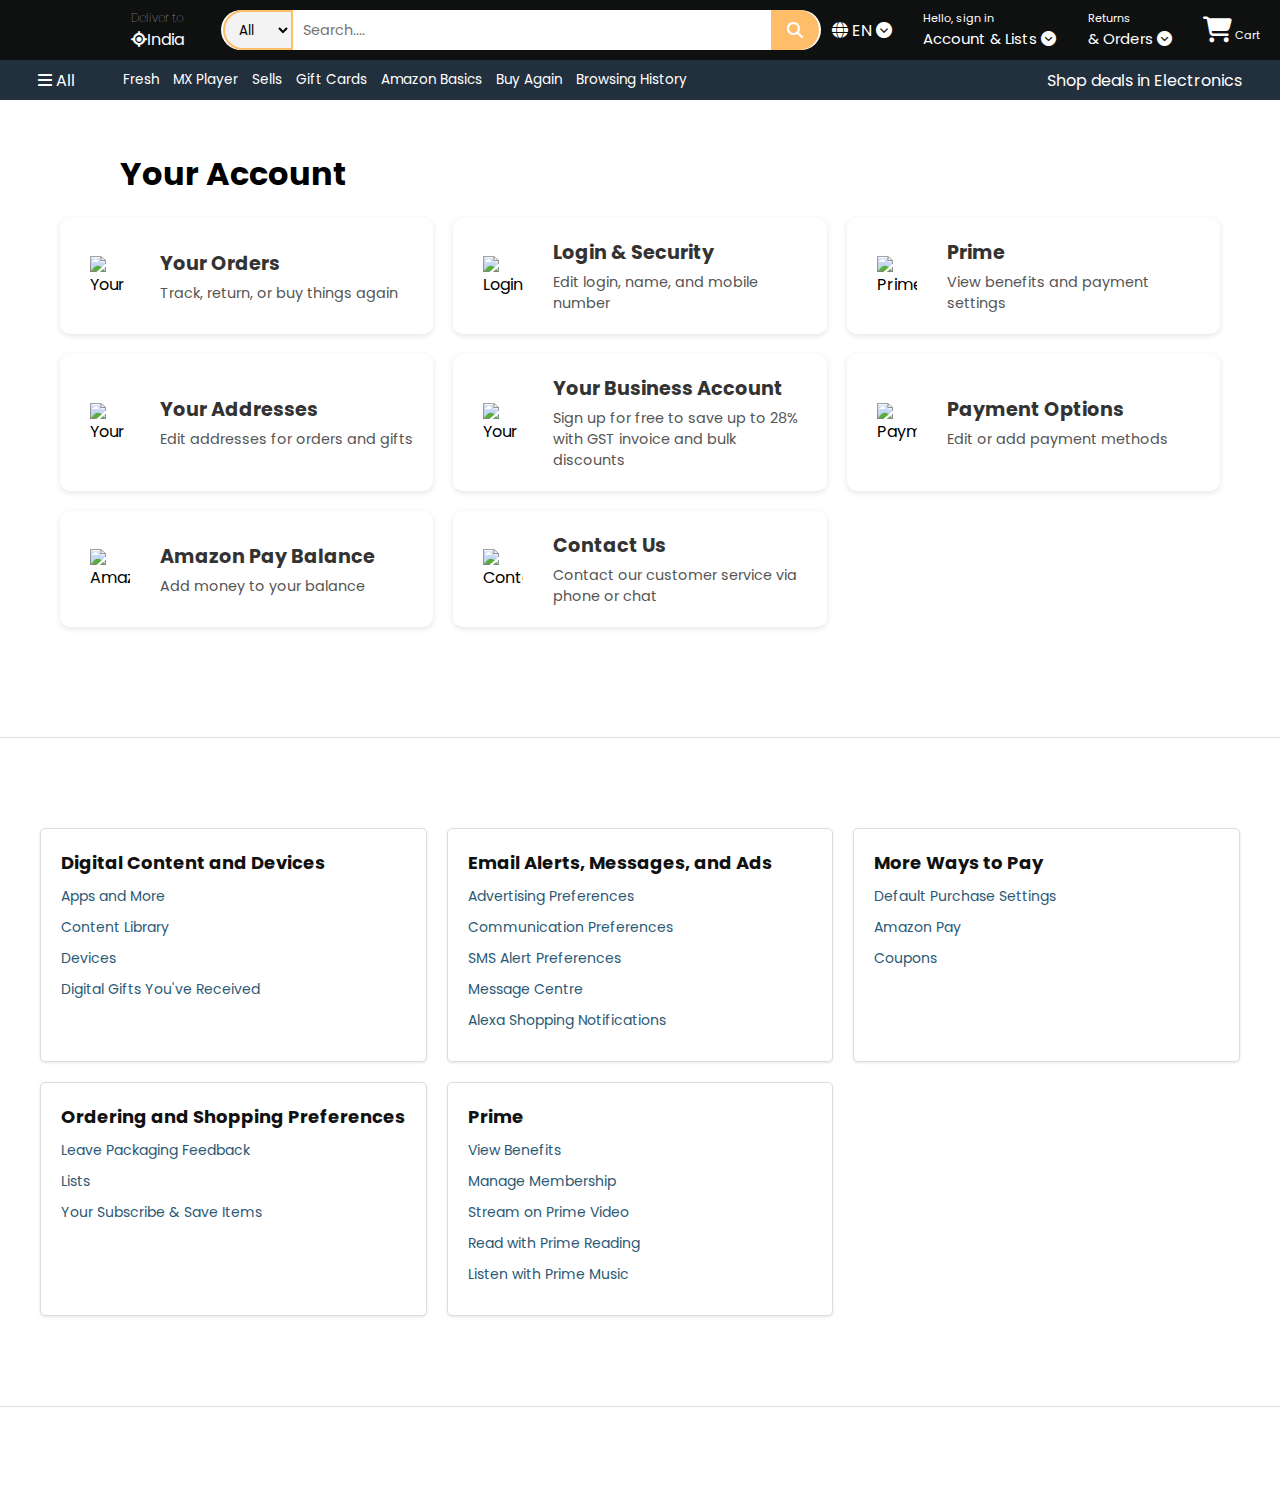
==== index.html @ b2cd6540 "Add files via upload" ====
<!DOCTYPE html>
<html lang="en">

<head>
    <meta charset="UTF-8">
    <meta name="viewport" content="width=device-width, initial-scale=1.0">
    <title>Your Amazon Account</title>
    <!-- Font Awesome -->
    <link rel="stylesheet" href="https://cdnjs.cloudflare.com/ajax/libs/font-awesome/6.4.0/css/all.min.css" />
    <!-- CSS -->
    <link rel="stylesheet" href="style.css">
</head>

<body>
    <header>
        <div class="navbar">
            <div class="nav-logo">
                <div class="logo"></div>
            </div>

            <div class="nav-address">
                <p class="add-first">Deliver to</p>
                <div class="add-icon">
                    <i class="fa-solid fa-location-crosshairs"></i>
                    <p class="add-second">India</p>
                </div>
            </div>

            <div class="nav-search">
                <select class="search-select">
                    <option selected="selected">All</option>
                    <option>Arts &amp; Crafts</option>
                    <option>Automotive</option>
                    <option>Baby</option>
                    <option>Beauty &amp; Personal Care</option>
                    <option>Books</option>
                    <option>Boys' Fashion</option>
                    <option>Computers</option>
                    <option>Deals</option>
                    <option>Digital Music</option>
                    <option>Electronics</option>
                    <option>Girls' Fashion</option>
                    <option>Health &amp; Household</option>
                    <option>Home &amp; Kitchen</option>
                    <option>Industrial &amp; Scientific</option>
                    <option>Kindle Store</option>
                    <option>Luggage</option>
                    <option>Men's Fashion</option>
                    <option>Movies &amp; TV</option>
                    <option>Music, CDs &amp; Vinyl</option>
                    <option>Pet Supplies</option>
                    <option>Prime Video</option>
                    <option>Software</option>
                    <option>Sports &amp; Outdoors</option>
                    <option>Tools &amp; Home Improvement</option>
                    <option>Toys &amp; Games</option>
                    <option>Video Games</option>
                    <option>Women's Fashion</option>
                </select>
                <input class="search-input" type="text" placeholder="Search....">
                <i class="fa-solid fa-magnifying-glass search-icon"></i>
            </div>

            <div class="nav-language">
                <i class="fa-solid fa-globe"></i> EN
                <span><i class="fa-sharp fa-solid fa-circle-chevron-down"></i></span>
            </div>

            <div class="nav-signin">
                <p><span>Hello, sign in</span></p>
                <p class="nav-second">
                    Account & Lists
                    <i class="fa-sharp fa-solid fa-circle-chevron-down"></i>
                </p>
            </div>

            <div class="nav-returns">
                <p><span>Returns</span></p>
                <p class="nav-second">
                    & Orders
                    <i class="fa-sharp fa-solid fa-circle-chevron-down"></i>
                </p>
            </div>

            <div class="nav-cart">
                <i class="fa-solid fa-cart-shopping"></i> Cart
            </div>
        </div>

        <div class="bottom-panel">
            <div class="panel-alt">
                <i class="fa-solid fa-bars"></i>
                All
            </div>
            <div class="panel-options">
                <p>Fresh</p>
                <p>MX Player</p>
                <p>Sells</p>
                <p>Gift Cards</p>
                <p>Amazon Basics</p>
                <p>Buy Again</p>
                <p>Browsing History</p>
            </div>
            <div class="panel-deals">
                Shop deals in Electronics
            </div>
        </div>
    </header>
    <!-- First section on the account page -->
    <h1>Your Account </h1>
    <div class="container">
        <div class="grid">
            <!-- First row -->
            <a href="#" class="card">
                <img src="https://m.media-amazon.com/images/G/31/x-locale/cs/ya/images/Box._CB485927553_.png" alt="Your Orders">
                <div class="card-content">
                    
                    <h2>Your Orders</h2>
                    <p>Track, return, or buy things again</p>
                </div>
            </a>

            <a href="#" class="card">
                <img src="https://m.media-amazon.com/images/G/31/x-locale/cs/ya/images/sign-in-lock._CB485931504_.png" alt="Login & security">
                <div class="card-content">
                    <h2>Login & Security</h2>
                    <p>Edit login, name, and mobile number</p>
                </div>
            </a>

            <a href="#" class="card">
                <img src="https://m.media-amazon.com/images/G/31/x-locale/cs/ya/images/rc_prime._CB485926807_.png" alt="Prime">
                <div class="card-content">
                    <h2>Prime</h2>
                    <p>View benefits and payment settings</p>
                </div>
            </a>

            <!-- Second row -->
            <a href="#" class="card">
                <img src="https://m.media-amazon.com/images/G/31/x-locale/cs/ya/images/address-map-pin._CB485934183_.png" alt="Your Addresses">
                <div class="card-content">
                    <h2>Your Addresses</h2>
                    <p>Edit addresses for orders and gifts</p>
                </div>
            </a>

            <a href="#" class="card">
                <img src="https://m.media-amazon.com/images/G/31/AmazonBusiness/YAPATF/amazon_business_yap_atf._CB588250268_.jpg" alt="Your business account">
                <div class="card-content">
                    <h2>Your Business Account</h2>
                    <p>Sign up for free to save up to 28% with GST invoice and bulk discounts</p>
                </div>
            </a>

            <a href="#" class="card">
                <img src="https://m.media-amazon.com/images/G/31/x-locale/cs/ya/images/Payments._CB485926359_.png" alt="Payment options">
                <div class="card-content">
                    <h2>Payment Options</h2>
                    <p>Edit or add payment methods</p>
                </div>
            </a>

            <!-- Third row -->
            <a href="#" class="card">
                <img src="https://m.media-amazon.com/images/G/31/x-locale/cs/ya/images/amazon_pay._CB485946857_.png" alt="Amazon Pay balance">
                <div class="card-content">
                    <h2>Amazon Pay Balance</h2>
                    <p>Add money to your balance</p>
                </div>
            </a>

            <a href="#" class="card">
                <img src="https://m.media-amazon.com/images/G/31/x-locale/cs/ya/images/amazon_pay._CB485946857_.png" alt="Contact Us">
                <div class="card-content">
                    <h2>Contact Us</h2>
                    <p>Contact our customer service via phone or chat</p>
                </div>
            </a>
        </div>
    </div>


    <!-- Divider -->
    <div class="a-spacing-extra-large a-spacing-top-extra-large a-divider-normal"></div>



    <!-- Third section -->

    <div class="container">
        <div class="section">
            <h3>Digital Content and Devices</h3>
            <ul>
                <li><a href="#">Apps and More</a></li>
                <li><a href="#">Content Library</a></li>
                <li><a href="#">Devices</a></li>
                <li><a href="#">Digital Gifts You've Received</a></li>
            </ul>
        </div>

        <div class="section">
            <h3>Email Alerts, Messages, and Ads</h3>
            <ul>
                <li><a href="#">Advertising Preferences</a></li>
                <li><a href="#">Communication Preferences</a></li>
                <li><a href="#">SMS Alert Preferences</a></li>
                <li><a href="#">Message Centre</a></li>
                <li><a href="#">Alexa Shopping Notifications</a></li>
            </ul>
        </div>

        <div class="section">
            <h3>More Ways to Pay</h3>
            <ul>
                <li><a href="#">Default Purchase Settings</a></li>
                <li><a href="#">Amazon Pay</a></li>
                <li><a href="#">Coupons</a></li>
            </ul>
        </div>

        <div class="section">
            <h3>Ordering and Shopping Preferences</h3>
            <ul>
                <li><a href="#">Leave Packaging Feedback</a></li>
                <li><a href="#">Lists</a></li>
                <li><a href="#">Your Subscribe &amp; Save Items</a></li>
            </ul>
        </div>

        <div class="section">
            <h3>Prime</h3>
            <ul>
                <li><a href="#">View Benefits</a></li>
                <li><a href="#">Manage Membership</a></li>
                <li><a href="#">Stream on Prime Video</a></li>
                <li><a href="#">Read with Prime Reading</a></li>
                <li><a href="#">Listen with Prime Music</a></li>
            </ul>
        </div>
    </div>

    <!-- Divider -->
    <div class="a-spacing-extra-large a-spacing-top-extra-large a-divider-normal"></div>
    
</body>

</html>
---- style.css ----
@import url('https://fonts.googleapis.com/css2?family=Poppins:wght@600;700;800;900&display=swap');

* {
    margin: 0;
    padding: 0;
    font-family: 'Poppins', sans-serif;
    box-sizing: border-box;
}

/** navbar **/
.navbar {
    height: 60px;
    background-color: #0f1111;
    color: white;
    display: flex;
    align-items: center;
    justify-content: space-between; /* Changed to space-between for better alignment */
    padding: 0 20px; /* Added padding for better spacing */
}

.nav-logo {
    height: 50px;
    width: 100px;
}

.logo {
    background-image: url(/Images/amazon_logo.png); /* Ensure the image path is correct */
    height: 50px;
    width: 100%;
    background-size: cover;
}

.add-first {
    color: #cccccc;
    font-size: 0.75rem;
    font-weight: 100;
}

.nav-second {
    font-size: 15px;
}

.add-icon {
    display: flex;
    align-items: center;
}

.nav-search {
    display: flex;
    align-items: center;
    justify-content: space-evenly;
    background-color: white;
    margin-left: 25px;
    width: 600px;
    height: 40px;
    padding: 10px 0px;
    border-radius: 30px;
    border: 2px solid transparent; /* Default border for better consistency */
}

.nav-search:hover {
    border-color: #febd68; /* Change only border color on hover */
}

.search-select {
    background-color: #f3f3f3;
    height: 40px;
    width: 70px;
    padding-left: 10px; /* Removed right padding for consistency */
    border-top-left-radius: 30px;
    border-bottom-left-radius: 30px;
    border: 2px solid #febd68;
    outline: none;
}

.search-input {
    margin-left: 10px;
    width: 100%;
    border: none;
    outline: none;
    font-size: 0.9rem;
}

.search-icon {
    display: flex;
    justify-content: center;
    align-items: center;
    width: 60px;
    height: 40px;
    background-color: #febd68;
    color: white;
    border-top-right-radius: 30px;
    border-bottom-right-radius: 30px;
}

/* Sign in, returns, and cart styles */
.nav-signin, .nav-returns, .nav-cart {
    font-size: 0.7rem;
    margin-left: 20px; /* Add some spacing between elements */
}

.nav-cart i {
    font-size: 1.6rem;
}

/** bottom panel **/
.bottom-panel {
    height: 40px;
    background-color: #222f3d;
    color: white;
    display: flex;
    align-items: center;
    justify-content: space-evenly;
}

.panel-options {
    width: 70%;
    font-size: 0.85rem;
}

.panel-options p {
    display: inline;
    margin-left: 10px;
}

/* General body styles */
.container {
    max-width: 1200px;
    margin: auto;
    text-align: left; /* Changed from center to left */
}

h1 {
    position: relative; 
    bottom: 5px;
    top: 50px;
    left: 120px;
}

/* Grid setup for cards */
.grid {
    display: grid;
    grid-template-columns: repeat(auto-fill, minmax(300px, 1fr)); /* Adjusted min width */
    gap: 20px;
    padding: 20px;
}

/* Styling for each card */
.card {
    display: flex;
    align-items: center;
    background-color: #fff; /* Changed to white for card background */
    padding: 20px;
    border-radius: 10px;
    box-shadow: 0 2px 6px rgba(0, 0, 0, 0.1);
    transition: box-shadow 0.2s, background-color 0.2s; /* Added background color transition */
    text-decoration: none; /* Remove underline from links */
    color: inherit; /* Inherit color for text */
}

.card:hover {
    box-shadow: 0 4px 12px rgba(0, 0, 0, 0.2);
    background-color: #f0f0f0; /* Change to light grey on hover */
}

/* Image icon styles inside the cards */
.card img {
    margin-right: 20px;
    width: 60px;
    height: 60px;
    background-color: white; /* Ensure the image background is white */
    object-fit: cover;
    padding: 10px; /* Add padding to make sure the white background is visible */
}

/* Card content styling */
.card-content h2 {
    margin: 0;
    font-size: 1.2em;
    color: #333;
}

.card-content p {
    margin-top: 5px;
    color: #555;
    font-size: 0.9em;
}

/* Adjustments for small screens */
@media (max-width: 768px) {
    .card {
        flex-direction: column;
        align-items: flex-start;
    }

    .card img {
        margin-bottom: 10px;
    }
}



  /*divider */
  .a-divider-normal {
    border-top: 1px solid #ddd; /* Change the color and thickness as needed */
    width: 100%; /* Full width */
    margin: 0; /* Reset margin to align with the sections */
}

/* Adjust the spacing classes if you have specific styles */
.a-spacing-extra-large {
    margin: 90px 0; /* Example spacing, adjust as needed */
}

.a-spacing-top-extra-large {
    margin-top: 90px; /* Example top spacing */
}



/* Third section */


.container {
    display: grid;
    grid-template-columns: repeat(auto-fit, minmax(300px, 1fr));
    gap: 20px;
    max-width: 1200px;
    margin-top: 50px;
   }


   .section {
    background-color: white;
    border: 1px solid #ddd;
    padding: 20px;
    border-radius: 5px;
    box-shadow: 0 1px 3px rgba(0, 0, 0, 0.1);
   }
   
   .section h3 {
    color: #111;
    font-size: 18px;
    margin-bottom: 10px;
   }
   
   .section ul {
    list-style-type: none;
   }
   
   .section ul li {
    margin-bottom: 10px;
   }
   
   .section ul li a {
    text-decoration: none;
    color: rgb(43, 89, 118);
    font-size: 14px;
   }
   
   .section ul li a:hover {
    text-decoration: underline;
    color: rgb(165, 38, 38); /* Changes color to orange on hover */
   }

/** footer **/
.foot-panel1 {
    background-color: #37475a;
    height: 50px;
    color: white;
    display: flex;
    align-items: center;
    justify-content: center;
    font-size: 0.85rem;
    margin-bottom: 0px;
}

.foot-panel2 {
    background-color: #222f3d;
    color: white;
    height: 400px;
    display: flex;
    justify-content: space-evenly;
    padding-top: 20px;
}



ul li,
li a {
    display: block;
    text-decoration: none;
    list-style: none;
}

li a {
    font-size: 0.85rem;
    margin-top: 10px;
    color: #dddddd;
}

li a:hover {
    text-decoration: underline;
}

.foot-panel3 {
    border-top: 0.5px solid gray;
    height: 70px;
    background-color: #232F3E;
    display: flex;
    align-items: center;
    justify-content: center;
}

.foot-panel3 .logo {
    background-image: url(/Images/amazon_logo.png);
    background-size: cover;
    height: 50px;
    width: 100px;
}

.foot-panel4 {
    background-color: #131A22;
    color: white;
    height: 70px;
    display: flex;
    align-items: center;
    justify-content: center;
    flex-direction: column;
}

.pages a {
    text-decoration: none;
    color: white;
    font-size: 0.7rem;
    margin-left: 5px;
}

.pages a:hover {
    text-decoration: underline;
}

.copyright {
    margin-top: 5px;
    font-size: 0.8rem;
}
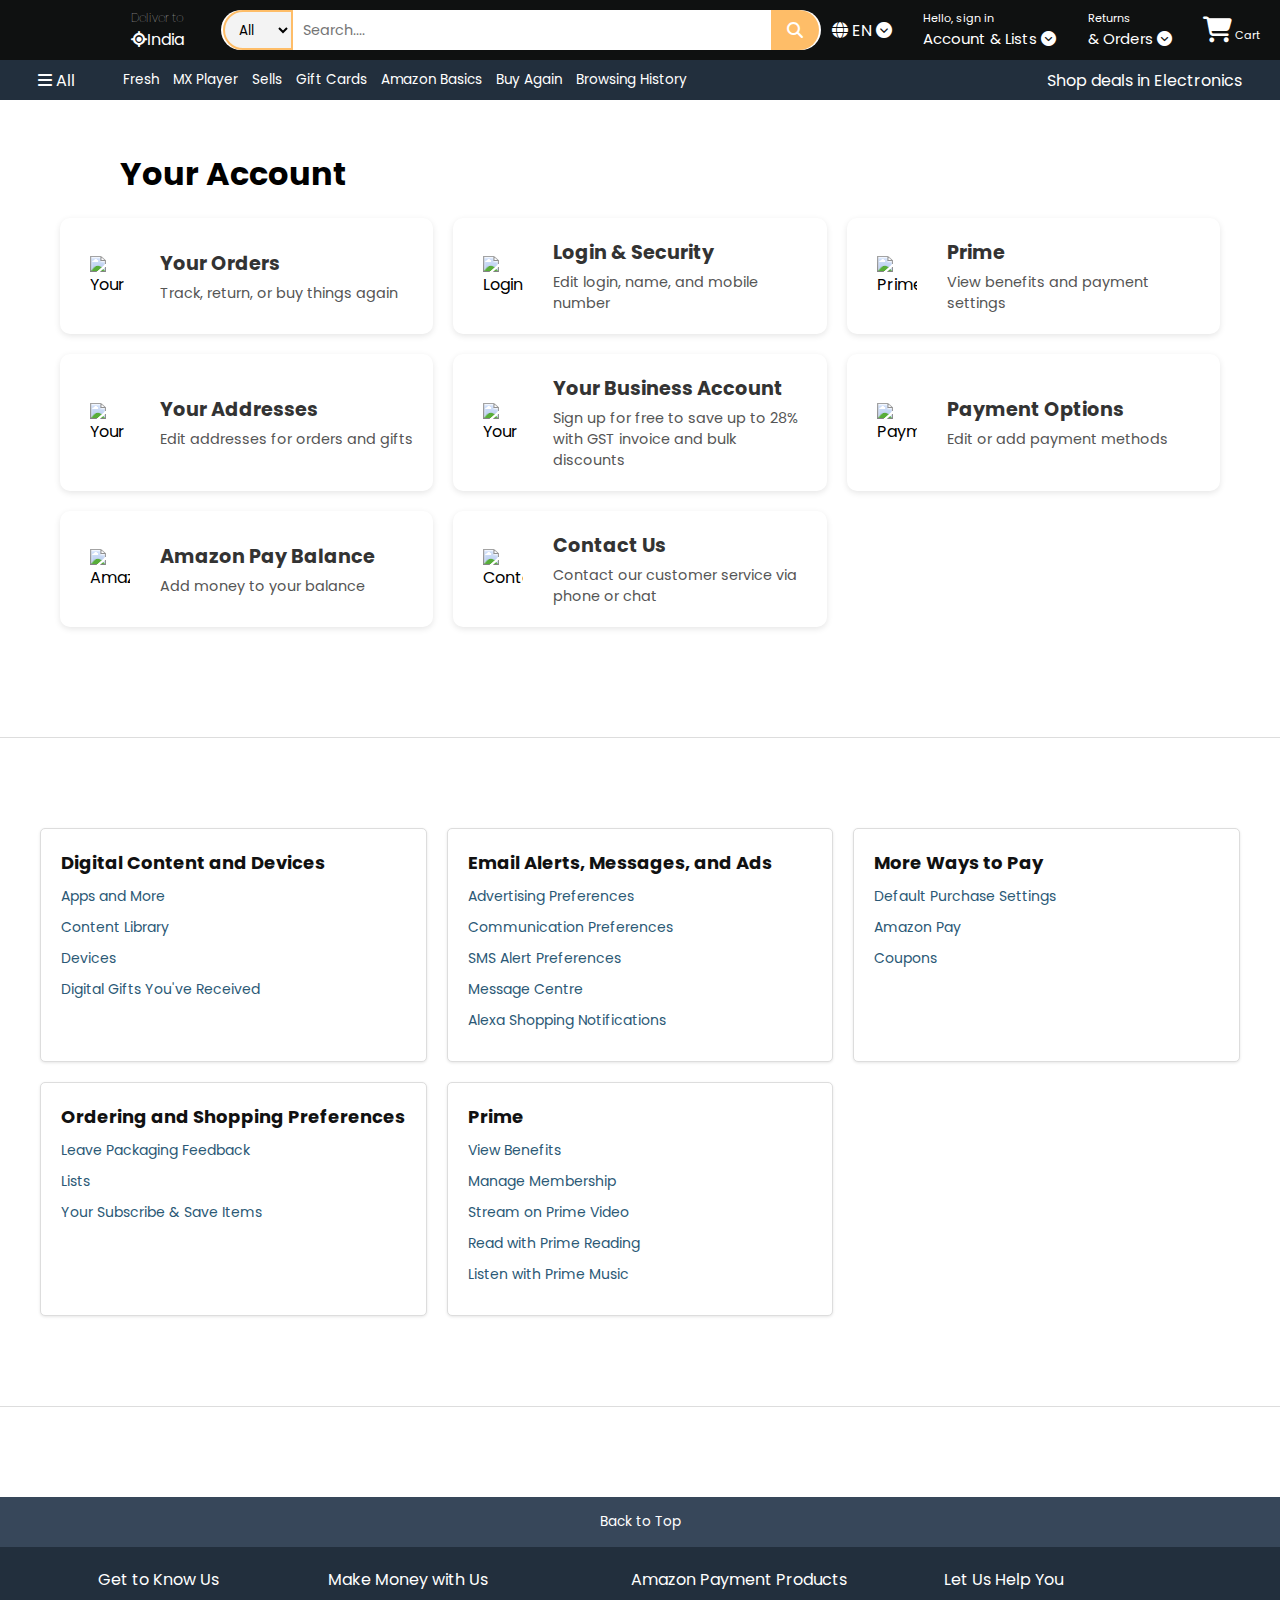
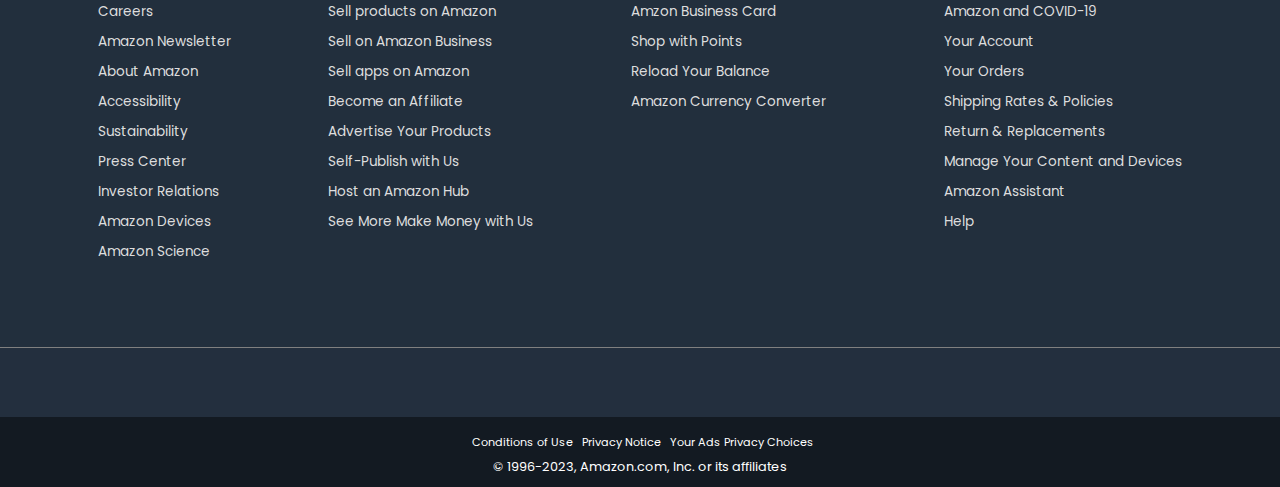
==== commit 0b03b093: "last update" ====
--- a/index.html
+++ b/index.html
@@ -242,6 +242,74 @@
 
     <!-- Divider -->
     <div class="a-spacing-extra-large a-spacing-top-extra-large a-divider-normal"></div>
+    <footer>
+        <div class="foot-panel1">
+            Back to Top
+        </div>
+
+        <div class="foot-panel2">
+            <ul>
+                <li>Get to Know Us</li>
+                <li><a href="#">Careers</a></li>
+                <li><a href="#">Amazon Newsletter</a></li>
+                <li><a href="#">About Amazon</a></li>
+                <li><a href="#">Accessibility</a></li>
+                <li><a href="#">Sustainability</a></li>
+                <li><a href="#">Press Center</a></li>
+                <li><a href="#">Investor Relations</a></li>
+                <li><a href="#">Amazon Devices</a></li>
+                <li><a href="#">Amazon Science</a></li>
+            </ul>
+            <ul>
+                <li>Make Money with Us</li>
+                <li><a href="#">Sell products on Amazon</a></li>
+                <li><a href="#">Sell on Amazon Business</a></li>
+                <li><a href="#">Sell apps on Amazon</a></li>
+                <li><a href="#">Become an Affiliate</a></li>
+                <li><a href="#">Advertise Your Products</a></li>
+                <li><a href="#">Self-Publish with Us</a></li>
+                <li><a href="#">Host an Amazon Hub</a></li>
+                <li><a href="#">See More Make Money with Us</a></li>
+            </ul>
+            <ul>
+                <li>Amazon Payment Products</li>
+                <li><a href="#">Amzon Business Card</a></li>
+                <li><a href="#">Shop with Points</a></li>
+                <li><a href="#">Reload Your Balance</a></li>
+                <li><a href="#">Amazon Currency Converter</a></li>
+            </ul>
+            <ul>
+                <li>Let Us Help You</li>
+                <li><a href="#">Amazon and COVID-19</a></li>
+                <li><a href="#">Your Account</a></li>
+                <li><a href="#">Your Orders</a></li>
+                <li><a href="#">Shipping Rates & Policies</a></li>
+                <li><a href="#">Return & Replacements</a></li>
+                <li><a href="#">Manage Your Content and Devices</a></li>
+                <li><a href="#">Amazon Assistant</a></li>
+                <li><a href="#">Help</a></li>
+            </ul>
+        </div>
+
+        <div class="foot-panel3">
+            <div class="logo">
+
+            </div>
+        </div>
+
+        <div class="foot-panel4">
+            <div class="pages">
+                <a href="#">Conditions of Use</a>
+                <a href="#">Privacy Notice</a>
+                <a href="#">Your Ads Privacy Choices</a>
+            </div>
+            <div class="copyright">
+                © 1996-2023, Amazon.com, Inc. or its affiliates
+            </div>
+        </div>
+    </footer>
+</body>
+
     
 </body>
 
